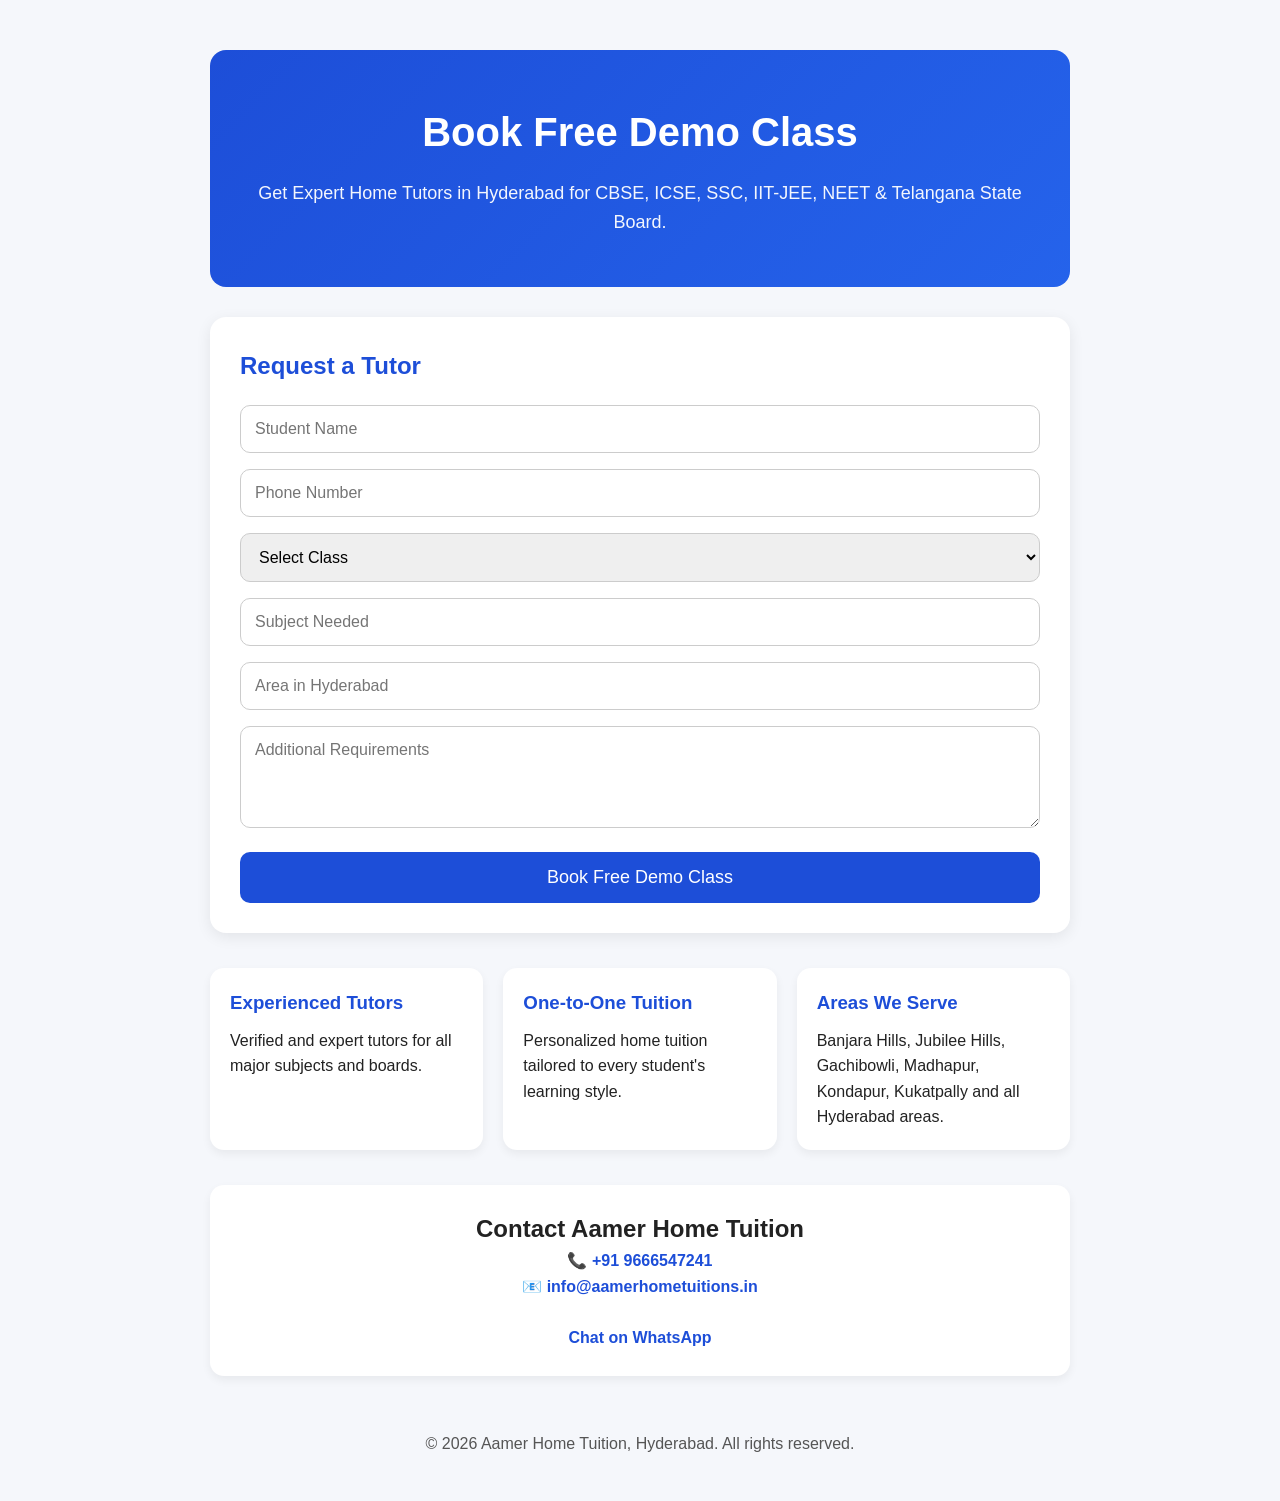
==== book-demo.html @ 2505c647 "Add booking page for free demo class This HTML file contains a structured layout for a demo class bo" ====
<!DOCTYPE html><html lang="en">
<head>
  <meta charset="UTF-8" />
  <meta name="viewport" content="width=device-width, initial-scale=1.0" />
  <title>Book Free Demo Class | Aamer Home Tuition</title>
  <meta name="description" content="Book a free demo class with Aamer Home Tuition Hyderabad. Home tutors for CBSE, ICSE, SSC, IIT-JEE, NEET and Telangana State Board." />
  <style>
    * {
      margin: 0;
      padding: 0;
      box-sizing: border-box;
      font-family: Arial, sans-serif;
    }body {
  background: #f5f7fb;
  color: #222;
  line-height: 1.6;
}

.container {
  max-width: 900px;
  margin: auto;
  padding: 20px;
}

.hero {
  background: linear-gradient(135deg, #1d4ed8, #2563eb);
  color: white;
  padding: 50px 25px;
  border-radius: 16px;
  text-align: center;
  margin-top: 30px;
}

.hero h1 {
  font-size: 40px;
  margin-bottom: 15px;
}

.hero p {
  font-size: 18px;
  opacity: 0.95;
}

.form-box {
  background: white;
  padding: 30px;
  margin-top: 30px;
  border-radius: 16px;
  box-shadow: 0 4px 15px rgba(0,0,0,0.08);
}

.form-box h2 {
  margin-bottom: 20px;
  color: #1d4ed8;
}

input,
select,
textarea {
  width: 100%;
  padding: 14px;
  margin-bottom: 16px;
  border: 1px solid #ccc;
  border-radius: 10px;
  font-size: 16px;
}

button {
  width: 100%;
  background: #1d4ed8;
  color: white;
  border: none;
  padding: 15px;
  border-radius: 10px;
  font-size: 18px;
  cursor: pointer;
}

button:hover {
  background: #1746c2;
}

.features {
  display: grid;
  grid-template-columns: repeat(auto-fit, minmax(220px, 1fr));
  gap: 20px;
  margin-top: 35px;
}

.card {
  background: white;
  padding: 20px;
  border-radius: 14px;
  box-shadow: 0 4px 10px rgba(0,0,0,0.06);
}

.card h3 {
  margin-bottom: 10px;
  color: #1d4ed8;
}

.contact {
  margin-top: 35px;
  text-align: center;
  background: white;
  padding: 25px;
  border-radius: 14px;
  box-shadow: 0 4px 10px rgba(0,0,0,0.06);
}

.contact a {
  color: #1d4ed8;
  text-decoration: none;
  font-weight: bold;
}

footer {
  text-align: center;
  padding: 25px;
  margin-top: 30px;
  color: #555;
}

  </style>
</head>
<body>  <div class="container"><section class="hero">
  <h1>Book Free Demo Class</h1>
  <p>Get Expert Home Tutors in Hyderabad for CBSE, ICSE, SSC, IIT-JEE, NEET & Telangana State Board.</p>
</section>

<section class="form-box">
  <h2>Request a Tutor</h2>

  <form action="https://formsubmit.co/info@aamerhometuitions.in" method="POST">
    <input type="text" name="Student Name" placeholder="Student Name" required>

    <input type="tel" name="Phone Number" placeholder="Phone Number" required>

    <select name="Class" required>
      <option value="">Select Class</option>
      <option>1st - 5th</option>
      <option>6th - 10th</option>
      <option>Intermediate</option>
      <option>IIT-JEE</option>
      <option>NEET</option>
    </select>

    <input type="text" name="Subject" placeholder="Subject Needed" required>

    <input type="text" name="Area" placeholder="Area in Hyderabad" required>

    <textarea name="Message" rows="4" placeholder="Additional Requirements"></textarea>

    <button type="submit">Book Free Demo Class</button>
  </form>
</section>

<section class="features">
  <div class="card">
    <h3>Experienced Tutors</h3>
    <p>Verified and expert tutors for all major subjects and boards.</p>
  </div>

  <div class="card">
    <h3>One-to-One Tuition</h3>
    <p>Personalized home tuition tailored to every student's learning style.</p>
  </div>

  <div class="card">
    <h3>Areas We Serve</h3>
    <p>Banjara Hills, Jubilee Hills, Gachibowli, Madhapur, Kondapur, Kukatpally and all Hyderabad areas.</p>
  </div>
</section>

<section class="contact">
  <h2>Contact Aamer Home Tuition</h2>
  <p>📞 <a href="tel:+919666547241">+91 9666547241</a></p>
  <p>📧 <a href="mailto:info@aamerhometuitions.in">info@aamerhometuitions.in</a></p>
  <br>
  <a href="https://wa.me/919666547241?text=Hi%20I%20need%20a%20home%20tutor%20in%20Hyderabad">Chat on WhatsApp</a>
</section>

<footer>
  © 2026 Aamer Home Tuition, Hyderabad. All rights reserved.
</footer>

  </div></body>
</html>
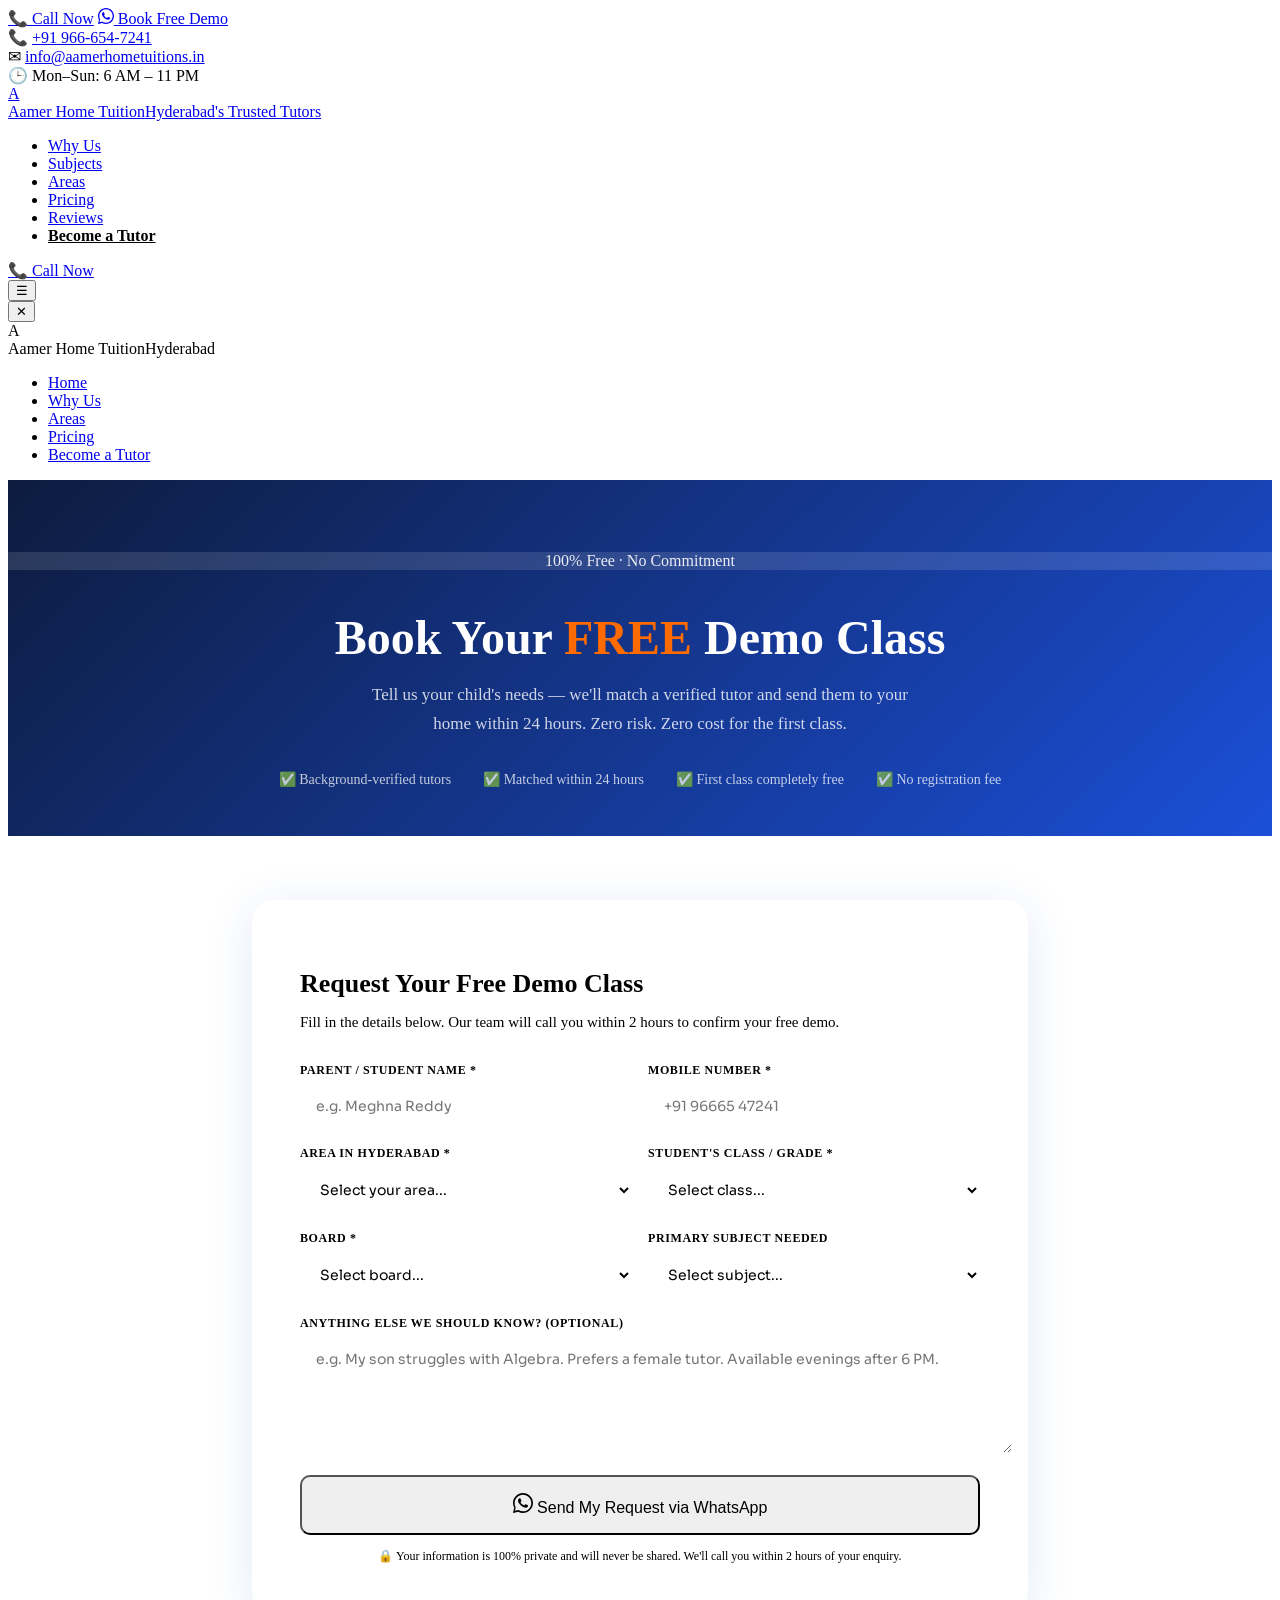
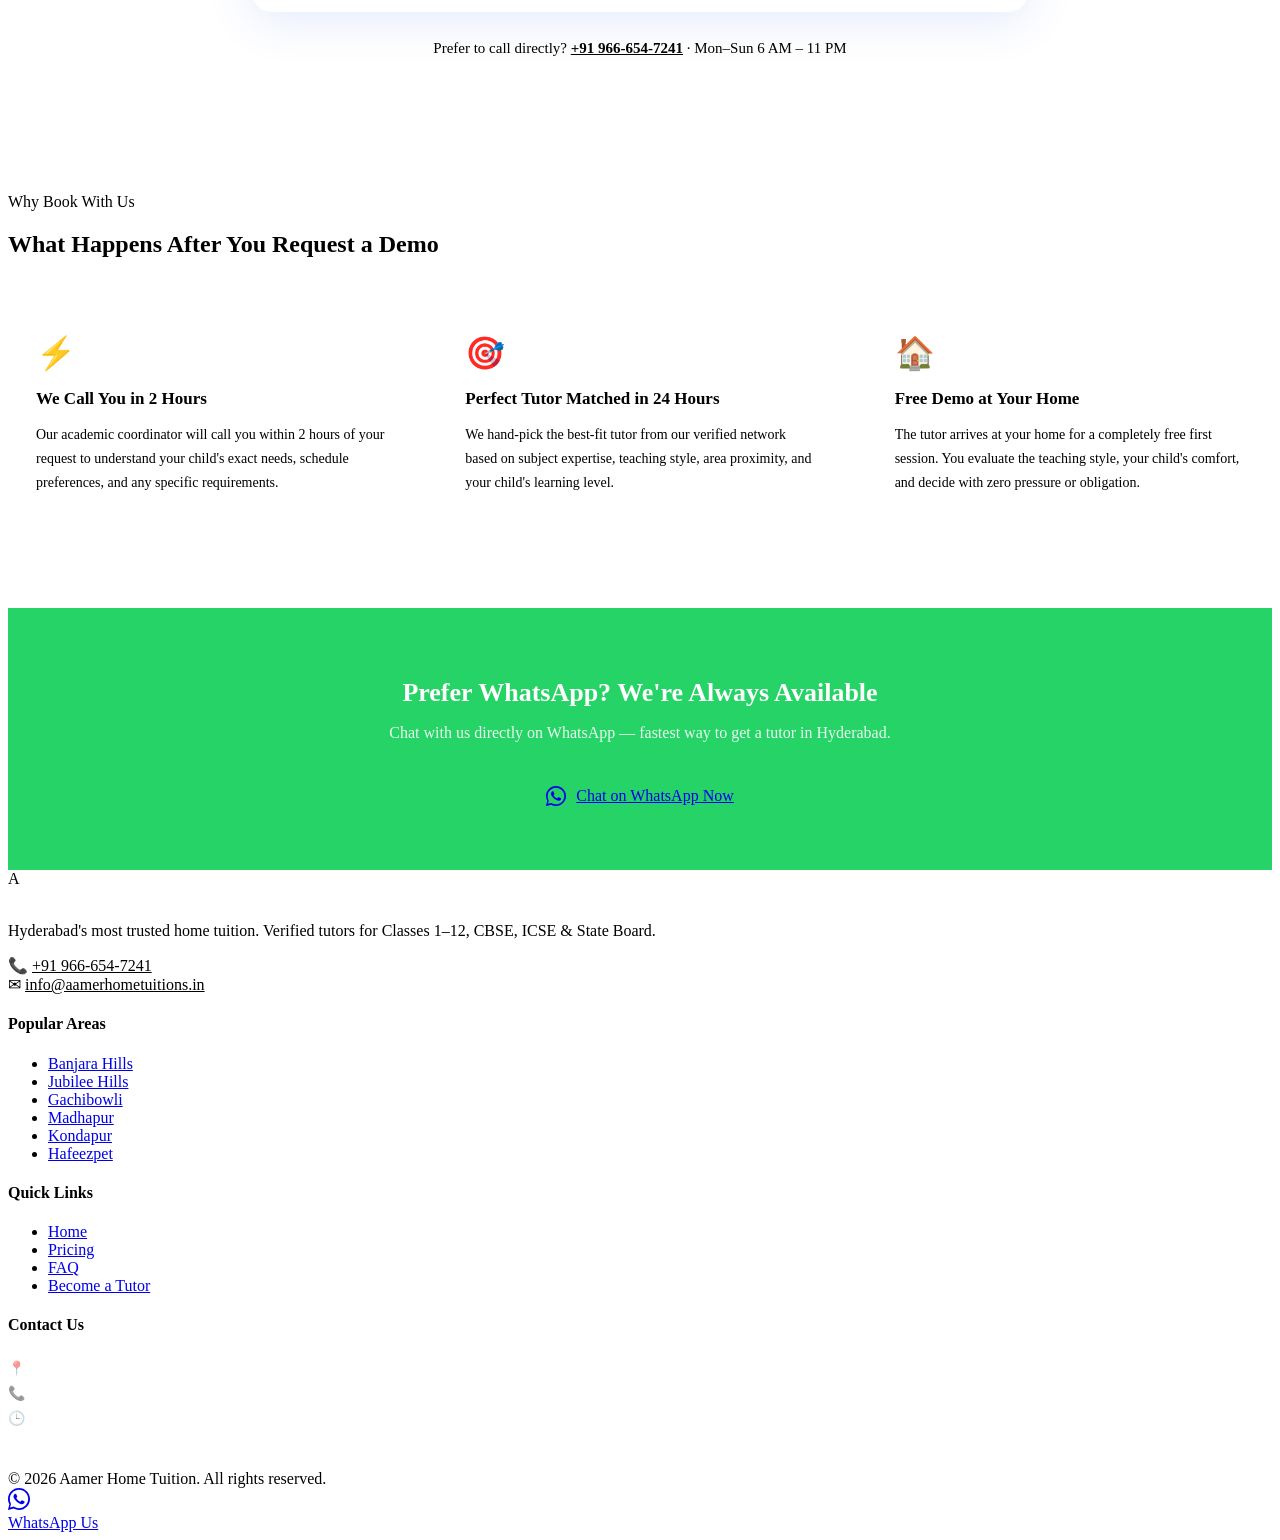
==== commit 1f88ac0c: "Update book-demo.html" ====
--- a/book-demo.html
+++ b/book-demo.html
@@ -1,188 +1,288 @@
-<!DOCTYPE html><html lang="en">
+<!DOCTYPE html>
+<html lang="en">
 <head>
-  <meta charset="UTF-8" />
-  <meta name="viewport" content="width=device-width, initial-scale=1.0" />
-  <title>Book Free Demo Class | Aamer Home Tuition</title>
-  <meta name="description" content="Book a free demo class with Aamer Home Tuition Hyderabad. Home tutors for CBSE, ICSE, SSC, IIT-JEE, NEET and Telangana State Board." />
-  <style>
-    * {
-      margin: 0;
-      padding: 0;
-      box-sizing: border-box;
-      font-family: Arial, sans-serif;
-    }body {
-  background: #f5f7fb;
-  color: #222;
-  line-height: 1.6;
+<meta charset="UTF-8">
+<meta name="viewport" content="width=device-width, initial-scale=1.0">
+<title>Book a FREE Demo Class | Aamer Home Tuition Hyderabad</title>
+<meta name="description" content="Book your FREE demo home tuition class in Hyderabad. Expert verified tutors for Classes 1–12, CBSE, ICSE & State Board. Tutor at your door within 24 hours. No commitment required.">
+<link rel="canonical" href="https://aamerhometuitions.in/book-demo/">
+<meta property="og:title" content="Book FREE Demo Class | Aamer Home Tuition Hyderabad">
+<meta property="og:description" content="Book your free demo home tuition class in Hyderabad. Verified tutors for Classes 1–12, all boards. 24-hour matching.">
+<meta property="og:url" content="https://aamerhometuitions.in/book-demo/">
+<link rel="preconnect" href="https://fonts.googleapis.com">
+<link href="https://fonts.googleapis.com/css2?family=Sora:wght@300;400;500;600;700;800&display=swap" rel="stylesheet">
+<link rel="stylesheet" href="style.css">
+<style>
+.demo-hero { background: linear-gradient(135deg, #0D1B3E, #1B4FD8); color: #fff; padding: 72px 0 48px; text-align: center; }
+.demo-hero h1 { font-size: clamp(28px,4vw,48px); font-weight: 800; margin-bottom: 16px; }
+.demo-hero h1 em { font-style: normal; color: #FF6B00; }
+.demo-hero p { font-size: 17px; color: rgba(255,255,255,0.8); max-width: 540px; margin: 0 auto 32px; line-height: 1.7; }
+.demo-trust { display: flex; justify-content: center; gap: 32px; flex-wrap: wrap; margin-bottom: 0; }
+.demo-trust-item { font-size: 14px; color: rgba(255,255,255,0.75); display: flex; align-items: center; gap: 7px; }
+
+.form-section { padding: 64px 0; background: var(--bg-soft); }
+.form-card { background: #fff; border-radius: 20px; box-shadow: 0 8px 48px rgba(27,79,216,0.12); padding: 48px; max-width: 680px; margin: 0 auto; }
+.form-card h2 { font-size: 26px; font-weight: 800; margin-bottom: 6px; }
+.form-card p { font-size: 15px; color: var(--text-muted); margin-bottom: 32px; }
+.form-row { display: grid; grid-template-columns: 1fr 1fr; gap: 16px; }
+.field { margin-bottom: 18px; }
+.field label { display: block; font-size: 12px; font-weight: 600; color: var(--text-muted); margin-bottom: 6px; text-transform: uppercase; letter-spacing: 0.05em; }
+.field input, .field select, .field textarea {
+  width: 100%; padding: 13px 16px; border: 1.5px solid var(--border); border-radius: 8px;
+  font-family: 'Sora', sans-serif; font-size: 14px; color: var(--text);
+  outline: none; transition: border-color 0.2s; background: var(--bg);
 }
-
-.container {
-  max-width: 900px;
-  margin: auto;
-  padding: 20px;
+.field input:focus, .field select:focus, .field textarea:focus { border-color: var(--primary); }
+.field textarea { resize: vertical; min-height: 90px; }
+.submit-area { margin-top: 8px; }
+.submit-area button { width: 100%; padding: 16px; font-size: 16px; border-radius: 10px; }
+.form-disclaimer { font-size: 12px; color: var(--text-light); text-align: center; margin-top: 14px; }
+
+.why-book { padding: 72px 0; }
+.why-book-grid { display: grid; grid-template-columns: repeat(3, 1fr); gap: 24px; margin-top: 48px; }
+.wb-card { border: 1px solid var(--border); border-radius: 16px; padding: 28px; }
+.wb-icon { font-size: 32px; margin-bottom: 14px; }
+.wb-card h3 { font-size: 17px; font-weight: 700; margin-bottom: 10px; }
+.wb-card p { font-size: 14px; color: var(--text-muted); line-height: 1.7; }
+
+.wa-cta-band { background: #25D366; color: #fff; padding: 48px 0; text-align: center; }
+.wa-cta-band h2 { font-size: 26px; font-weight: 800; margin-bottom: 12px; }
+.wa-cta-band p { font-size: 16px; margin-bottom: 28px; opacity: 0.9; }
+
+@media(max-width:700px) {
+  .form-card { padding: 28px 20px; }
+  .form-row { grid-template-columns: 1fr; }
+  .why-book-grid { grid-template-columns: 1fr; }
+  .demo-trust { gap: 16px; }
 }
-
-.hero {
-  background: linear-gradient(135deg, #1d4ed8, #2563eb);
-  color: white;
-  padding: 50px 25px;
-  border-radius: 16px;
-  text-align: center;
-  margin-top: 30px;
+</style>
+</head>
+<body>
+
+<div class="mobile-sticky-cta">
+  <a href="tel:+919666547241" class="btn-primary">📞 Call Now</a>
+  <a href="https://wa.me/919666547241?text=Hi,%20I%20want%20to%20book%20a%20free%20demo%20class" class="btn-whatsapp">
+    <svg width="16" height="16" viewBox="0 0 24 24" fill="currentColor"><path d="M17.472 14.382c-.297-.149-1.758-.867-2.03-.967-.273-.099-.471-.148-.67.15-.197.297-.767.966-.94 1.164-.173.199-.347.223-.644.075-.297-.15-1.255-.463-2.39-1.475-.883-.788-1.48-1.761-1.653-2.059-.173-.297-.018-.458.13-.606.134-.133.298-.347.446-.52.149-.174.198-.298.298-.497.099-.198.05-.371-.025-.52-.075-.149-.669-1.612-.916-2.207-.242-.579-.487-.5-.669-.51-.173-.008-.371-.01-.57-.01-.198 0-.52.074-.792.372-.272.297-1.04 1.016-1.04 2.479 0 1.462 1.065 2.875 1.213 3.074.149.198 2.096 3.2 5.077 4.487.709.306 1.262.489 1.694.625.712.227 1.36.195 1.871.118.571-.085 1.758-.719 2.006-1.413.248-.694.248-1.289.173-1.413-.074-.124-.272-.198-.57-.347z"/><path d="M12 0C5.373 0 0 5.373 0 12c0 2.117.549 4.103 1.514 5.836L.057 23.571c-.057.217.14.413.357.357l5.735-1.457C7.9 23.451 9.886 24 12 24c6.627 0 12-5.373 12-12S18.627 0 12 0zm0 22c-1.952 0-3.792-.539-5.368-1.476l-.384-.228-3.977 1.01 1.025-3.876-.249-.4A9.92 9.92 0 0 1 2 12C2 6.477 6.477 2 12 2s10 4.477 10 10-4.477 10-10 10z"/></svg>
+    Book Free Demo
+  </a>
+</div>
+
+<div class="topbar">
+  <div class="container topbar-inner">
+    <div class="topbar-badges">
+      <div class="topbar-badge">📞 <a href="tel:+919666547241">+91 966-654-7241</a></div>
+      <div class="topbar-badge">✉ <a href="mailto:info@aamerhometuitions.in">info@aamerhometuitions.in</a></div>
+    </div>
+    <div class="topbar-badges"><span>🕒 Mon–Sun: 6 AM – 11 PM</span></div>
+  </div>
+</div>
+<nav>
+  <div class="nav-inner">
+    <a href="index.html" class="logo"><div class="logo-icon">A</div><div class="logo-text">Aamer Home Tuition<span>Hyderabad's Trusted Tutors</span></div></a>
+    <ul class="nav-links">
+      <li><a href="index.html#why">Why Us</a></li>
+      <li><a href="index.html#subjects">Subjects</a></li>
+      <li><a href="index.html#areas">Areas</a></li>
+      <li><a href="index.html#pricing">Pricing</a></li>
+      <li><a href="index.html#testimonials">Reviews</a></li>
+      <li><a href="careers.html" style="color:var(--primary);font-weight:600;">Become a Tutor</a></li>
+    </ul>
+    <div class="nav-actions"><a href="tel:+919666547241" class="nav-book-btn">📞 Call Now</a></div>
+    <button class="hamburger" onclick="openMobileMenu()">☰</button>
+  </div>
+</nav>
+<div class="mobile-menu" id="mobileMenu" onclick="closeMobileMenuOutside(event)">
+  <div class="mobile-menu-panel">
+    <button class="mobile-menu-close" onclick="closeMobileMenu()">✕</button>
+    <div class="mobile-menu-logo"><div class="logo-icon">A</div><div class="logo-text">Aamer Home Tuition<span>Hyderabad</span></div></div>
+    <ul class="mobile-nav-links">
+      <li><a href="index.html">Home</a></li>
+      <li><a href="index.html#why">Why Us</a></li>
+      <li><a href="index.html#areas">Areas</a></li>
+      <li><a href="index.html#pricing">Pricing</a></li>
+      <li><a href="careers.html">Become a Tutor</a></li>
+    </ul>
+  </div>
+</div>
+
+<section class="demo-hero">
+  <div class="container">
+    <div class="section-tag" style="background:rgba(255,255,255,0.12);color:rgba(255,255,255,0.9);">100% Free · No Commitment</div>
+    <h1>Book Your <em>FREE</em> Demo Class</h1>
+    <p>Tell us your child's needs — we'll match a verified tutor and send them to your home within 24 hours. Zero risk. Zero cost for the first class.</p>
+    <div class="demo-trust">
+      <div class="demo-trust-item">✅ Background-verified tutors</div>
+      <div class="demo-trust-item">✅ Matched within 24 hours</div>
+      <div class="demo-trust-item">✅ First class completely free</div>
+      <div class="demo-trust-item">✅ No registration fee</div>
+    </div>
+  </div>
+</section>
+
+<section class="form-section">
+  <div class="container">
+    <div class="form-card">
+      <h2>Request Your Free Demo Class</h2>
+      <p>Fill in the details below. Our team will call you within 2 hours to confirm your free demo.</p>
+      <div class="form-row">
+        <div class="field"><label for="d-name">Parent / Student Name *</label><input type="text" id="d-name" placeholder="e.g. Meghna Reddy" required></div>
+        <div class="field"><label for="d-phone">Mobile Number *</label><input type="tel" id="d-phone" placeholder="+91 96665 47241" required></div>
+      </div>
+      <div class="form-row">
+        <div class="field"><label for="d-area">Area in Hyderabad *</label>
+          <select id="d-area" required>
+            <option value="">Select your area...</option>
+            <option>Banjara Hills</option><option>Jubilee Hills</option><option>Madhapur</option>
+            <option>Gachibowli</option><option>Kondapur</option><option>Kukatpally</option>
+            <option>Miyapur</option><option>Ameerpet</option><option>Secunderabad</option>
+            <option>Dilsukhnagar</option><option>LB Nagar</option><option>Tolichowki</option>
+            <option>Mehdipatnam</option><option>Hitech City</option><option>Uppal</option>
+            <option>Begumpet</option><option>Manikonda</option><option>Kompally</option>
+            <option>Attapur</option><option>Hafeezpet</option><option>Nanakramguda</option>
+            <option>Financial District</option><option>Other area</option>
+          </select>
+        </div>
+        <div class="field"><label for="d-class">Student's Class / Grade *</label>
+          <select id="d-class" required>
+            <option value="">Select class...</option>
+            <option>Class 1</option><option>Class 2</option><option>Class 3</option><option>Class 4</option><option>Class 5</option>
+            <option>Class 6</option><option>Class 7</option><option>Class 8</option>
+            <option>Class 9</option><option>Class 10</option>
+            <option>Class 11</option><option>Class 12</option>
+            <option>IIT-JEE Foundation</option><option>NEET Coaching</option><option>EAMCET Coaching</option>
+          </select>
+        </div>
+      </div>
+      <div class="form-row">
+        <div class="field"><label for="d-board">Board *</label>
+          <select id="d-board" required>
+            <option value="">Select board...</option>
+            <option>CBSE</option><option>ICSE</option><option>Telangana State Board</option>
+            <option>IGCSE</option><option>IB</option><option>Not sure</option>
+          </select>
+        </div>
+        <div class="field"><label for="d-subject">Primary Subject Needed</label>
+          <select id="d-subject">
+            <option value="">Select subject...</option>
+            <option>Mathematics</option><option>Physics</option><option>Chemistry</option>
+            <option>Biology</option><option>English</option><option>Hindi</option>
+            <option>Telugu</option><option>Social Studies</option><option>All Subjects</option>
+            <option>Computer Science</option><option>Accounts/Economics</option>
+          </select>
+        </div>
+      </div>
+      <div class="field"><label for="d-msg">Anything else we should know? (Optional)</label>
+        <textarea id="d-msg" placeholder="e.g. My son struggles with Algebra. Prefers a female tutor. Available evenings after 6 PM."></textarea>
+      </div>
+      <div class="submit-area">
+        <button onclick="submitDemoForm()" class="btn-whatsapp">
+          <svg width="20" height="20" viewBox="0 0 24 24" fill="currentColor"><path d="M17.472 14.382c-.297-.149-1.758-.867-2.03-.967-.273-.099-.471-.148-.67.15-.197.297-.767.966-.94 1.164-.173.199-.347.223-.644.075-.297-.15-1.255-.463-2.39-1.475-.883-.788-1.48-1.761-1.653-2.059-.173-.297-.018-.458.13-.606.134-.133.298-.347.446-.52.149-.174.198-.298.298-.497.099-.198.05-.371-.025-.52-.075-.149-.669-1.612-.916-2.207-.242-.579-.487-.5-.669-.51-.173-.008-.371-.01-.57-.01-.198 0-.52.074-.792.372-.272.297-1.04 1.016-1.04 2.479 0 1.462 1.065 2.875 1.213 3.074.149.198 2.096 3.2 5.077 4.487.709.306 1.262.489 1.694.625.712.227 1.36.195 1.871.118.571-.085 1.758-.719 2.006-1.413.248-.694.248-1.289.173-1.413-.074-.124-.272-.198-.57-.347z"/><path d="M12 0C5.373 0 0 5.373 0 12c0 2.117.549 4.103 1.514 5.836L.057 23.571c-.057.217.14.413.357.357l5.735-1.457C7.9 23.451 9.886 24 12 24c6.627 0 12-5.373 12-12S18.627 0 12 0zm0 22c-1.952 0-3.792-.539-5.368-1.476l-.384-.228-3.977 1.01 1.025-3.876-.249-.4A9.92 9.92 0 0 1 2 12C2 6.477 6.477 2 12 2s10 4.477 10 10-4.477 10-10 10z"/></svg>
+          Send My Request via WhatsApp
+        </button>
+      </div>
+      <div class="form-disclaimer">🔒 Your information is 100% private and will never be shared. We'll call you within 2 hours of your enquiry.</div>
+    </div>
+    <div style="text-align:center;margin-top:28px;font-size:15px;color:var(--text-muted);">
+      Prefer to call directly? <strong><a href="tel:+919666547241" style="color:var(--primary);">+91 966-654-7241</a></strong> · Mon–Sun 6 AM – 11 PM
+    </div>
+  </div>
+</section>
+
+<section class="why-book">
+  <div class="container">
+    <div class="text-center">
+      <div class="section-tag">Why Book With Us</div>
+      <h2 class="section-title">What Happens After You Request a Demo</h2>
+    </div>
+    <div class="why-book-grid">
+      <div class="wb-card">
+        <div class="wb-icon">⚡</div>
+        <h3>We Call You in 2 Hours</h3>
+        <p>Our academic coordinator will call you within 2 hours of your request to understand your child's exact needs, schedule preferences, and any specific requirements.</p>
+      </div>
+      <div class="wb-card">
+        <div class="wb-icon">🎯</div>
+        <h3>Perfect Tutor Matched in 24 Hours</h3>
+        <p>We hand-pick the best-fit tutor from our verified network based on subject expertise, teaching style, area proximity, and your child's learning level.</p>
+      </div>
+      <div class="wb-card">
+        <div class="wb-icon">🏠</div>
+        <h3>Free Demo at Your Home</h3>
+        <p>The tutor arrives at your home for a completely free first session. You evaluate the teaching style, your child's comfort, and decide with zero pressure or obligation.</p>
+      </div>
+    </div>
+  </div>
+</section>
+
+<section class="wa-cta-band">
+  <div class="container">
+    <h2>Prefer WhatsApp? We're Always Available</h2>
+    <p>Chat with us directly on WhatsApp — fastest way to get a tutor in Hyderabad.</p>
+    <a href="https://wa.me/919666547241?text=Hi,%20I%20want%20to%20book%20a%20free%20demo%20home%20tuition%20class%20in%20Hyderabad" class="btn-primary" style="font-size:16px;padding:16px 36px;display:inline-flex;align-items:center;gap:10px;">
+      <svg width="20" height="20" viewBox="0 0 24 24" fill="currentColor"><path d="M17.472 14.382c-.297-.149-1.758-.867-2.03-.967-.273-.099-.471-.148-.67.15-.197.297-.767.966-.94 1.164-.173.199-.347.223-.644.075-.297-.15-1.255-.463-2.39-1.475-.883-.788-1.48-1.761-1.653-2.059-.173-.297-.018-.458.13-.606.134-.133.298-.347.446-.52.149-.174.198-.298.298-.497.099-.198.05-.371-.025-.52-.075-.149-.669-1.612-.916-2.207-.242-.579-.487-.5-.669-.51-.173-.008-.371-.01-.57-.01-.198 0-.52.074-.792.372-.272.297-1.04 1.016-1.04 2.479 0 1.462 1.065 2.875 1.213 3.074.149.198 2.096 3.2 5.077 4.487.709.306 1.262.489 1.694.625.712.227 1.36.195 1.871.118.571-.085 1.758-.719 2.006-1.413.248-.694.248-1.289.173-1.413-.074-.124-.272-.198-.57-.347z"/><path d="M12 0C5.373 0 0 5.373 0 12c0 2.117.549 4.103 1.514 5.836L.057 23.571c-.057.217.14.413.357.357l5.735-1.457C7.9 23.451 9.886 24 12 24c6.627 0 12-5.373 12-12S18.627 0 12 0zm0 22c-1.952 0-3.792-.539-5.368-1.476l-.384-.228-3.977 1.01 1.025-3.876-.249-.4A9.92 9.92 0 0 1 2 12C2 6.477 6.477 2 12 2s10 4.477 10 10-4.477 10-10 10z"/></svg>
+      Chat on WhatsApp Now
+    </a>
+  </div>
+</section>
+
+<footer>
+  <div class="container">
+    <div class="footer-grid">
+      <div class="footer-col footer-brand">
+        <div class="logo"><div class="logo-icon">A</div><div class="logo-text" style="color:#fff;">Aamer Home Tuition<span style="color:rgba(255,255,255,0.5)">Hyderabad</span></div></div>
+        <p>Hyderabad's most trusted home tuition. Verified tutors for Classes 1–12, CBSE, ICSE &amp; State Board.</p>
+        <div class="footer-contact-item">📞 <a href="tel:+919666547241" style="color:inherit;">+91 966-654-7241</a></div>
+        <div class="footer-contact-item">✉ <a href="mailto:info@aamerhometuitions.in" style="color:inherit;">info@aamerhometuitions.in</a></div>
+      </div>
+      <div class="footer-col"><h4>Popular Areas</h4><ul>
+        <li><a href="home-tuition-banjara-hills.html">Banjara Hills</a></li>
+        <li><a href="home-tuition-jubilee-hills.html">Jubilee Hills</a></li>
+        <li><a href="home-tuition-gachibowli.html">Gachibowli</a></li>
+        <li><a href="home-tuition-madhapur.html">Madhapur</a></li>
+        <li><a href="home-tuition-kondapur.html">Kondapur</a></li>
+        <li><a href="home-tuition-hafeezpet.html">Hafeezpet</a></li>
+      </ul></div>
+      <div class="footer-col"><h4>Quick Links</h4><ul>
+        <li><a href="index.html">Home</a></li>
+        <li><a href="index.html#pricing">Pricing</a></li>
+        <li><a href="index.html#faq">FAQ</a></li>
+        <li><a href="careers.html">Become a Tutor</a></li>
+      </ul></div>
+      <div class="footer-col"><h4>Contact Us</h4>
+        <p style="font-size:14px;color:rgba(255,255,255,0.55);line-height:1.8;">📍 Hyderabad, Telangana<br>📞 <a href="tel:+919666547241" style="color:rgba(255,255,255,0.55);">+91 966-654-7241</a><br>🕒 Mon–Sun: 6 AM – 11 PM<br>✉ <a href="mailto:info@aamerhometuitions.in" style="color:rgba(255,255,255,0.55);">info@aamerhometuitions.in</a></p>
+      </div>
+    </div>
+    <div class="footer-bottom"><span>© 2026 Aamer Home Tuition. All rights reserved.</span></div>
+  </div>
+</footer>
+
+<div class="wa-float">
+  <a href="https://wa.me/919666547241" target="_blank" rel="noopener">
+    <svg width="22" height="22" viewBox="0 0 24 24" fill="currentColor"><path d="M17.472 14.382c-.297-.149-1.758-.867-2.03-.967-.273-.099-.471-.148-.67.15-.197.297-.767.966-.94 1.164-.173.199-.347.223-.644.075-.297-.15-1.255-.463-2.39-1.475-.883-.788-1.48-1.761-1.653-2.059-.173-.297-.018-.458.13-.606.134-.133.298-.347.446-.52.149-.174.198-.298.298-.497.099-.198.05-.371-.025-.52-.075-.149-.669-1.612-.916-2.207-.242-.579-.487-.5-.669-.51-.173-.008-.371-.01-.57-.01-.198 0-.52.074-.792.372-.272.297-1.04 1.016-1.04 2.479 0 1.462 1.065 2.875 1.213 3.074.149.198 2.096 3.2 5.077 4.487.709.306 1.262.489 1.694.625.712.227 1.36.195 1.871.118.571-.085 1.758-.719 2.006-1.413.248-.694.248-1.289.173-1.413-.074-.124-.272-.198-.57-.347z"/><path d="M12 0C5.373 0 0 5.373 0 12c0 2.117.549 4.103 1.514 5.836L.057 23.571c-.057.217.14.413.357.357l5.735-1.457C7.9 23.451 9.886 24 12 24c6.627 0 12-5.373 12-12S18.627 0 12 0zm0 22c-1.952 0-3.792-.539-5.368-1.476l-.384-.228-3.977 1.01 1.025-3.876-.249-.4A9.92 9.92 0 0 1 2 12C2 6.477 6.477 2 12 2s10 4.477 10 10-4.477 10-10 10z"/></svg>
+    <div class="wa-dot"></div>
+    WhatsApp Us
+  </a>
+</div>
+
+<script>
+function openMobileMenu(){document.getElementById('mobileMenu').classList.add('open');document.body.style.overflow='hidden';}
+function closeMobileMenu(){document.getElementById('mobileMenu').classList.remove('open');document.body.style.overflow='';}
+function closeMobileMenuOutside(e){if(e.target===document.getElementById('mobileMenu'))closeMobileMenu();}
+function submitDemoForm(){
+  const name=document.getElementById('d-name').value.trim();
+  const phone=document.getElementById('d-phone').value.trim();
+  const area=document.getElementById('d-area').value;
+  const cls=document.getElementById('d-class').value;
+  const board=document.getElementById('d-board').value;
+  const subj=document.getElementById('d-subject').value;
+  const msg_extra=document.getElementById('d-msg').value.trim();
+  if(!name||!phone){alert('Please enter your name and mobile number.');return;}
+  let msg=`Hi, I want to book a FREE demo home tuition class in Hyderabad.\n\nName: ${name}\nPhone: ${phone}\nArea: ${area||'Not specified'}\nClass: ${cls||'Not specified'}\nBoard: ${board||'Not specified'}\nSubject: ${subj||'Not specified'}`;
+  if(msg_extra) msg+=`\nAdditional info: ${msg_extra}`;
+  msg+=`\n\nPlease call me to confirm the demo class.`;
+  window.location.href='thankyou.html';
+  window.open(`https://wa.me/919666547241?text=${encodeURIComponent(msg)}`,'_blank');
 }
-
-.hero h1 {
-  font-size: 40px;
-  margin-bottom: 15px;
-}
-
-.hero p {
-  font-size: 18px;
-  opacity: 0.95;
-}
-
-.form-box {
-  background: white;
-  padding: 30px;
-  margin-top: 30px;
-  border-radius: 16px;
-  box-shadow: 0 4px 15px rgba(0,0,0,0.08);
-}
-
-.form-box h2 {
-  margin-bottom: 20px;
-  color: #1d4ed8;
-}
-
-input,
-select,
-textarea {
-  width: 100%;
-  padding: 14px;
-  margin-bottom: 16px;
-  border: 1px solid #ccc;
-  border-radius: 10px;
-  font-size: 16px;
-}
-
-button {
-  width: 100%;
-  background: #1d4ed8;
-  color: white;
-  border: none;
-  padding: 15px;
-  border-radius: 10px;
-  font-size: 18px;
-  cursor: pointer;
-}
-
-button:hover {
-  background: #1746c2;
-}
-
-.features {
-  display: grid;
-  grid-template-columns: repeat(auto-fit, minmax(220px, 1fr));
-  gap: 20px;
-  margin-top: 35px;
-}
-
-.card {
-  background: white;
-  padding: 20px;
-  border-radius: 14px;
-  box-shadow: 0 4px 10px rgba(0,0,0,0.06);
-}
-
-.card h3 {
-  margin-bottom: 10px;
-  color: #1d4ed8;
-}
-
-.contact {
-  margin-top: 35px;
-  text-align: center;
-  background: white;
-  padding: 25px;
-  border-radius: 14px;
-  box-shadow: 0 4px 10px rgba(0,0,0,0.06);
-}
-
-.contact a {
-  color: #1d4ed8;
-  text-decoration: none;
-  font-weight: bold;
-}
-
-footer {
-  text-align: center;
-  padding: 25px;
-  margin-top: 30px;
-  color: #555;
-}
-
-  </style>
-</head>
-<body>  <div class="container"><section class="hero">
-  <h1>Book Free Demo Class</h1>
-  <p>Get Expert Home Tutors in Hyderabad for CBSE, ICSE, SSC, IIT-JEE, NEET & Telangana State Board.</p>
-</section>
-
-<section class="form-box">
-  <h2>Request a Tutor</h2>
-
-  <form action="https://formsubmit.co/info@aamerhometuitions.in" method="POST">
-    <input type="text" name="Student Name" placeholder="Student Name" required>
-
-    <input type="tel" name="Phone Number" placeholder="Phone Number" required>
-
-    <select name="Class" required>
-      <option value="">Select Class</option>
-      <option>1st - 5th</option>
-      <option>6th - 10th</option>
-      <option>Intermediate</option>
-      <option>IIT-JEE</option>
-      <option>NEET</option>
-    </select>
-
-    <input type="text" name="Subject" placeholder="Subject Needed" required>
-
-    <input type="text" name="Area" placeholder="Area in Hyderabad" required>
-
-    <textarea name="Message" rows="4" placeholder="Additional Requirements"></textarea>
-
-    <button type="submit">Book Free Demo Class</button>
-  </form>
-</section>
-
-<section class="features">
-  <div class="card">
-    <h3>Experienced Tutors</h3>
-    <p>Verified and expert tutors for all major subjects and boards.</p>
-  </div>
-
-  <div class="card">
-    <h3>One-to-One Tuition</h3>
-    <p>Personalized home tuition tailored to every student's learning style.</p>
-  </div>
-
-  <div class="card">
-    <h3>Areas We Serve</h3>
-    <p>Banjara Hills, Jubilee Hills, Gachibowli, Madhapur, Kondapur, Kukatpally and all Hyderabad areas.</p>
-  </div>
-</section>
-
-<section class="contact">
-  <h2>Contact Aamer Home Tuition</h2>
-  <p>📞 <a href="tel:+919666547241">+91 9666547241</a></p>
-  <p>📧 <a href="mailto:info@aamerhometuitions.in">info@aamerhometuitions.in</a></p>
-  <br>
-  <a href="https://wa.me/919666547241?text=Hi%20I%20need%20a%20home%20tutor%20in%20Hyderabad">Chat on WhatsApp</a>
-</section>
-
-<footer>
-  © 2026 Aamer Home Tuition, Hyderabad. All rights reserved.
-</footer>
-
-  </div></body>
+</script>
+</body>
 </html>
